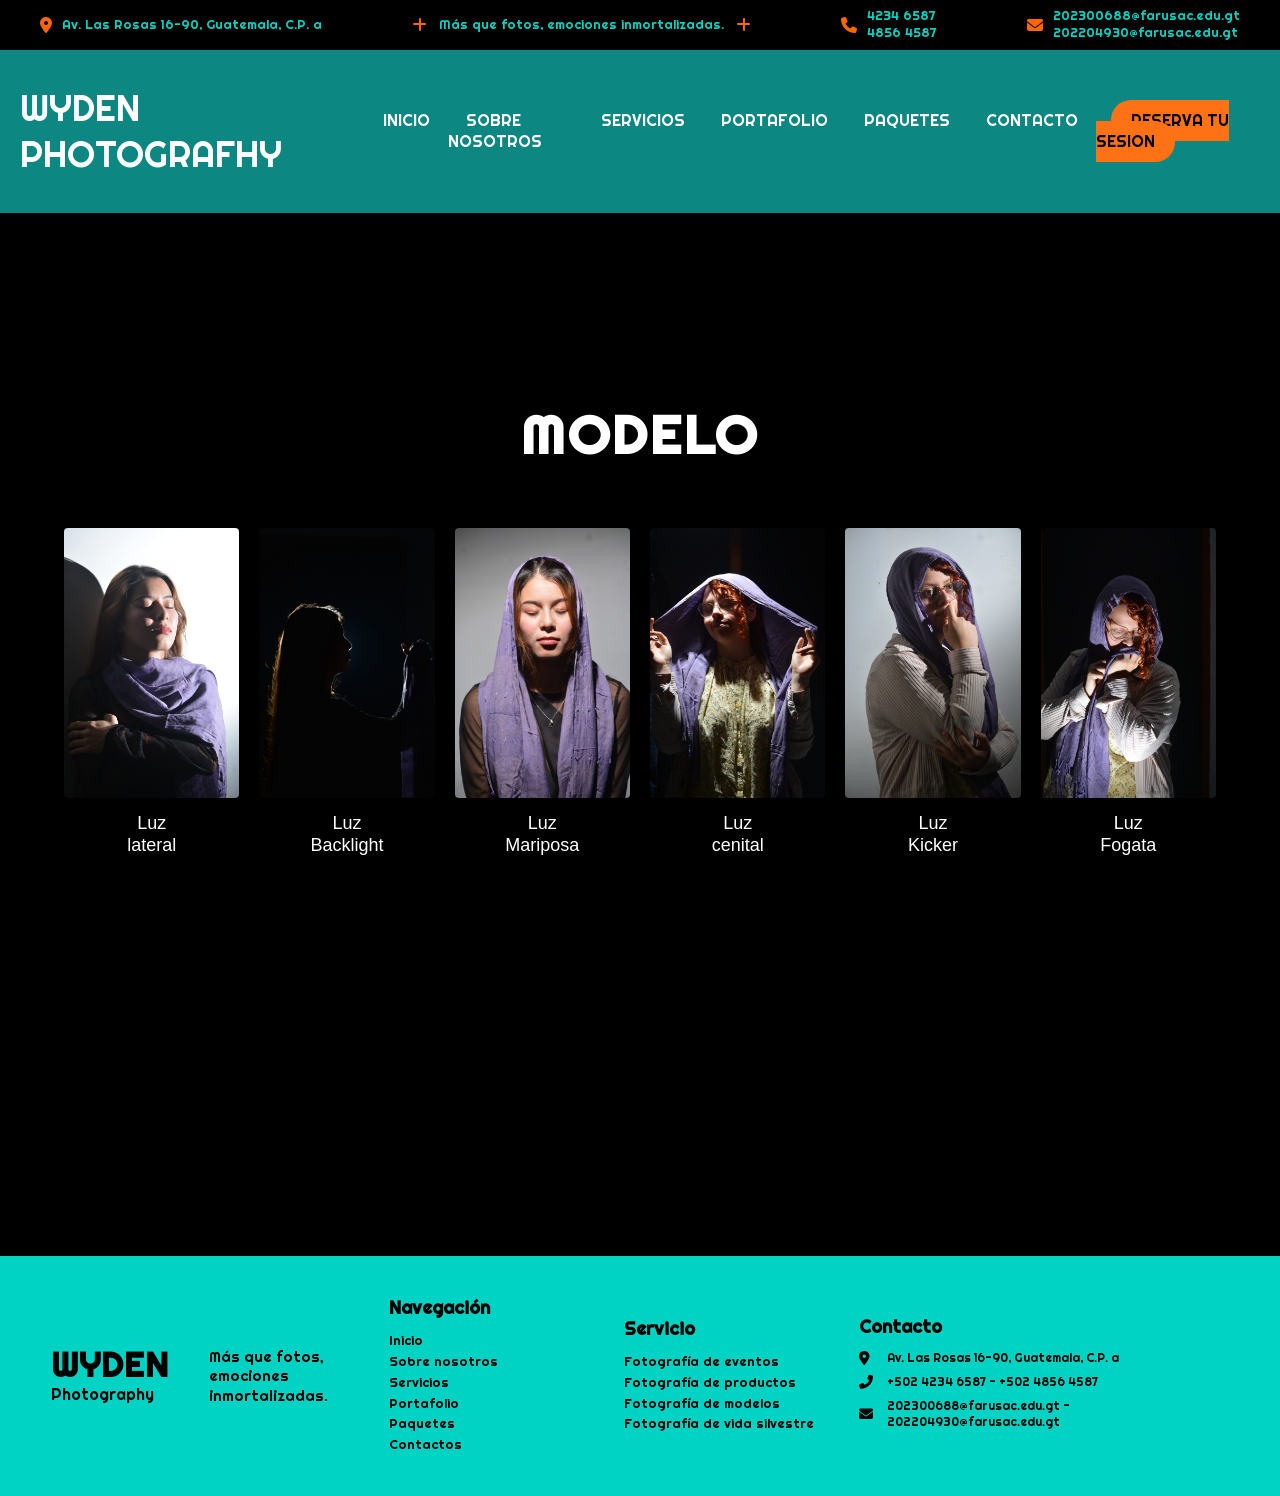
==== paginasHtml/modelo.html @ e8937793 "Pagina con botones de servicio terminada" ====
<html lang="en">
<head>
    <meta charset="UTF-8">
    <meta name="viewport" content="width=device-width, initial-scale=1.0">
    <title>Document</title>
    <link rel="stylesheet" href="../css/index.css">
    <link rel="stylesheet" href="https://cdnjs.cloudflare.com/ajax/libs/font-awesome/6.5.1/css/all.min.css">
</head>
<body>
      <!-- Menu Header -->
    <div class="contenedor-header">
            <div class="top-bar">
    <!-- Ubicación -->
    <div class="top-item">
        <i class="fa-solid fa-location-dot icon-orange"></i>
        <span>Av. Las Rosas 16-90, Guatemala, C.P. a</span>
    </div>

    <!-- Slogan central -->
    <div class="top-slogan">
        <i class="fa-solid fa-plus icon-orange"></i>
        <span>Más que fotos, emociones inmortalizadas.</span>
        <i class="fa-solid fa-plus icon-orange"></i>
    </div>

    <!-- Teléfonos -->
    <div class="top-item">
        <i class="fa-solid fa-phone icon-orange"></i>
        <div class="text-group">
            <span>4234 6587</span>
            <span>4856 4587</span>
        </div>
    </div>

    <!-- Correos -->
    <div class="top-item">
        <i class="fa-solid fa-envelope icon-orange"></i>
        <div class="text-group">
            <span>202300688@farusac.edu.gt</span>
            <span>202204930@farusac.edu.gt</span>
        </div>
    </div>
</div>
      <header>
        <div class="logo">
          <a href="#">WYDEN PHOTOGRAFHY</a>
        </div>
        <nav id="nav">
          <ul>
            <li><a href="../index.html" onclick="seleccionar()">INICIO</a></li>
            <li><a href="../index.html" onclick="seleccionar()">SOBRE NOSOTROS</a></li>
            <li><a href="../index.html" onclick="seleccionar()">SERVICIOS</a></li>
            <li>
              <a href="../index.html" onclick="seleccionar()">PORTAFOLIO</a>
            </li>
             <li><a href="../index.html" onclick="seleccionar()">PAQUETES</a></li>
            <li><a href="../index.html" onclick="seleccionar()">CONTACTO</a></li>
             <li><a class="reserva" href="../index.html" onclick="seleccionar()">RESERVA TU SESION</a></li>
          </ul>
        </nav>
        <div class="nav-responsible" onclick="mostrarOcultarMenu()">
          <i class="fa-solid fa-bars"></i>
        </div>
      </header>
    </div>
    <!-- Sección Detalle: Modelo -->
<section id="detalle-modelo" class="seccion-modelo">
    <div class="modelo-container">
        
        <!-- Título principal -->
        <h2 class="modelo-titulo">MODELO</h2>

        <!-- Galería de 6 imágenes en fila con subtítulo -->
        <div class="modelo-galeria">
            
            <!-- Tarjeta 1 -->
            <div class="modelo-card">
                <div class="modelo-img-box">
                    <img src="../img/imgEventos/modelo/imgModelo1.jpg" alt="Luz lateral">
                </div>
                <p class="modelo-etiqueta">Luz<br>lateral</p>
            </div>

            <!-- Tarjeta 2 -->
            <div class="modelo-card">
                <div class="modelo-img-box">
                    <img src="../img/imgEventos/modelo/imgModelo2.jpg" alt="Luz Backlight">
                </div>
                <p class="modelo-etiqueta">Luz<br>Backlight</p>
            </div>

            <!-- Tarjeta 3 -->
            <div class="modelo-card">
                <div class="modelo-img-box">
                    <img src="../img/imgEventos/modelo/imgModelo3.jpg" alt="Luz Mariposa">
                </div>
                <p class="modelo-etiqueta">Luz<br>Mariposa</p>
            </div>

            <!-- Tarjeta 4 -->
            <div class="modelo-card">
                <div class="modelo-img-box">
                    <img src="../img/imgEventos/modelo/imgModelo4.jpg" alt="Luz cenital">
                </div>
                <p class="modelo-etiqueta">Luz<br>cenital</p>
            </div>

            <!-- Tarjeta 5 -->
            <div class="modelo-card">
                <div class="modelo-img-box">
                    <img src="../img/imgEventos/modelo/imgModelo5.jpg" alt="Luz Kicker">
                </div>
                <p class="modelo-etiqueta">Luz<br>Kicker</p>
            </div>

            <!-- Tarjeta 6 -->
            <div class="modelo-card">
                <div class="modelo-img-box">
                    <img src="../img/imgEventos/modelo/imgModelo6.jpg" alt="Luz Fogata">
                </div>
                <p class="modelo-etiqueta">Luz<br>Fogata</p>
            </div>

        </div>
    </div>
</section>
</body>

<!-- Footer Final -->
<footer class="site-footer">
    <div class="footer-container">
        
        <!-- Columna 1: Marca y Lema -->
        <div class="footer-col brand-col">
            <div class="footer-logo-title">
                <h2>WYDEN</h2>
                <span>Photography</span>
            </div>
            <p class="footer-slogan">Más que fotos, emociones inmortalizadas.</p>
        </div>

        <!-- Columna 2: Navegación -->
        <div class="footer-col">
            <h3>Navegación</h3>
            <ul>
                <li><a href="#inicio">Inicio</a></li>
                <li><a href="#sobre-nosotros">Sobre nosotros</a></li>
                <li><a href="#servicios">Servicios</a></li>
                <li><a href="#portafolio">Portafolio</a></li>
                <li><a href="#paquetes">Paquetes</a></li>
                <li><a href="#contactos">Contactos</a></li>
            </ul>
        </div>

        <!-- Columna 3: Servicios -->
        <div class="footer-col">
            <h3>Servicio</h3>
            <ul>
                <li>Fotografía de eventos</li>
                <li>Fotografía de productos</li>
                <li>Fotografía de modelos</li>
                <li>Fotografía de vida silvestre</li>
            </ul>
        </div>

        <!-- Columna 4: Contacto con Iconos -->
        <div class="footer-col contacto-col">
            <h3>Contacto</h3>
            <div class="contacto-item">
                <i class="fas fa-map-marker-alt"></i>
                <span>Av. Las Rosas 16-90, Guatemala, C.P. a</span>
            </div>
            <div class="contacto-item">
                <i class="fas fa-phone-alt"></i>
                <span>+502 4234 6587 - +502 4856 4587</span>
            </div>
            <div class="contacto-item">
                <i class="fas fa-envelope"></i>
                <span>202300688@farusac.edu.gt - 202204930@farusac.edu.gt</span>
            </div>
        </div>

    </div>
</footer>
</html>
---- css/index.css ----
@charset "UTF-8";
@import url("https://fonts.googleapis.com/css2?family=Righteous&family=Work+Sans:wght@100;300;400;600;800&display=swap");
* {
  box-sizing: border-box;
  font-family: "Righteous";
  margin: 0;
  padding: 0;
}

html {
  scroll-behavior: smooth;
}

.contenedor-header {
  background: #0d8781;
  position: fixed;
  width: 100%;
  top: 0;
  left: 0;
  z-index: 99;
  border-bottom: 1px solid #0d8781;
}
.contenedor-header header {
  max-width: 100%;
  margin: 20px auto;
  display: flex;
  justify-content: space-between;
  align-items: center;
  padding: 15px 20px;
}
.contenedor-header header .logo a {
  font-family: "Righteous";
  font-size: 36px;
  color: #ffffff;
  text-decoration: none;
}
.contenedor-header header ul {
  display: flex;
  list-style: none;
}
.contenedor-header header ul .reserva {
  color: #000000;
  background: #fe7115;
  border-radius: 20px;
  padding: 10px 20px;
  transition: 0.5s;
}
.contenedor-header header ul .reserva:hover {
  background: #fff;
}
.contenedor-header header ul .reserva:hover a {
  color: #fe7115;
}
.contenedor-header header nav ul li a {
  text-align: none;
  color: #fff;
  margin: 0 15px;
  padding: 3px;
  transition: 0.5s;
  text-decoration: none;
}
.contenedor-header header nav ul li a:hover {
  color: #fe7115;
}

.nav-responsible {
  background-color: #9fc131;
  color: #fff;
  padding: 5px 10px;
  border-radius: 5px;
  cursor: pointer;
  display: none;
}

.inicio {
  background-image: url("../img/imgBody3.jpg");
  background-repeat: no-repeat;
  background-position: center center;
  background-size: cover;
  height: 100vh;
  width: 100%;
  color: #fff;
  display: flex;
  align-items: center;
}

.contenido-banner {
  position: absolute;
  bottom: 40px;
  left: 5%;
  right: 5%;
  display: flex;
  justify-content: space-between;
  align-items: flex-end;
}

.contenedor-texto {
  max-width: 550px;
}

.contenedor-texto p {
  color: #fff;
  font-size: 20px;
  line-height: 1.5;
  margin: 0;
}

.btn-reserva,
.btn-explora {
  padding: 25px 30px;
  border-radius: 15px;
  font-weight: 600;
  font-size: 18px;
  cursor: pointer;
  border: none;
  text-decoration: none;
}

.btn-reserva {
  background-color: #00d2c4;
  color: #111;
  margin-right: 15px;
}
.btn-reserva:hover {
  background-color: transparent;
  color: #fff;
  border: 2px solid #00d2c4;
  padding: 28px 30px;
}

.btn-explora {
  background-color: transparent;
  color: #fff;
  border: 2px solid #00d2c4;
}
.btn-explora:hover {
  background-color: #00d2c4;
  color: #111;
  padding: 28px 30px;
}

/* Barra contenedora superior */
.top-bar {
  background-color: #000000;
  color: #00d2c4; /* Verde turquesa del texto */
  display: flex;
  justify-content: space-between;
  align-items: center;
  padding: 8px 40px;
  font-size: 13px;
  font-family: sans-serif;
}

/* Grupo de icono + texto */
.top-item {
  display: flex;
  align-items: center;
  gap: 10px;
}

/* Slogan central con los signos mas (+) */
.top-slogan {
  display: flex;
  align-items: center;
  gap: 12px;
  font-weight: 500;
}

/* Agrupador de varias líneas de texto (Teléfonos y Correos) */
.text-group {
  display: flex;
  flex-direction: column;
  line-height: 1.3;
}

/* Color naranja para los iconos */
.icon-orange {
  color: #ff6600; /* Tono naranja corporativo */
  font-size: 16px;
}

/* Sección contenedora general */
.sobre-nosotros {
  background-color: #000000;
  color: #ffffff;
  padding: 500px 5%; /* Espaciado superior/inferior para dar aire a la sección */
}

/* Distribución en dos columnas */
.nosotros-container {
  max-width: 1200px;
  margin: 0 auto;
  display: grid;
  grid-template-columns: 1fr 1fr; /* Divide el contenedor en dos partes iguales */
  gap: 100px; /* Espacio entre la columna izquierda y derecha */
  align-items: center;
}

/* --- Columna Izquierda --- */
.nosotros-frase h2 {
  font-size: 42px;
  font-weight: 800; /* Tipografía gruesa similar a 'Righteous' o 'Montserrat ExtraBold' */
  line-height: 1.2;
  margin-bottom: 30px;
  letter-spacing: -0.5px;
}

.nosotros-frase .autor {
  font-size: 16px;
  color: #d1d1d1;
  font-weight: 400;
}

/* --- Columna Derecha --- */
.nosotros-info h3 {
  font-size: 26px;
  font-weight: 800;
  margin-bottom: 25px;
  letter-spacing: 1px;
}

.nosotros-info p {
  font-size: 16px;
  line-height: 1.6;
  color: #e0e0e0;
  margin-bottom: 20px;
  font-family: "Work Sans", sans-serif; /* Tipografía limpia para párrafos largos */
}

/* Elimina el margen del último párrafo */
.nosotros-info p:last-child {
  margin-bottom: 0;
}

/* --- Diseño Adaptable para Celulares --- */
@media (max-width: 768px) {
  .nosotros-container {
    grid-template-columns: 1fr; /* En pantallas pequeñas se coloca una sobre otra */
    gap: 40px;
  }
  .nosotros-frase h2 {
    font-size: 32px;
  }
}
/* Estilo general de la sección */
/* Estilo general de la sección con fondo turquesa y texto negro */
.seccion-servicios {
  background-color: #0d8781; /* Fondo turquesa */
  color: #000000; /* Texto negro general */
  padding: 200px 5%;
}

.servicios-container {
  max-width: 1300px;
  margin: 0 auto;
}

/* Título de la sección */
.servicios-header h2 {
  font-size: 36px;
  font-weight: 800;
  letter-spacing: 1px;
  margin-bottom: 20px;
  color: #ffffff; /* Título negro */
}

/* Párrafo descriptivo superior */
.servicios-descripcion {
  font-size: 18px;
  line-height: 1.6;
  color: #ffffff; /* Texto descriptivo negro/oscuro */
  max-width: 800px;
  margin-bottom: 50px;
  font-family: "Work Sans", sans-serif;
}

/* Cuadrícula para las 4 tarjetas */
.tarjetas-grid {
  display: grid;
  grid-template-columns: repeat(4, 1fr);
  gap: 30px;
}

/* Estilo individual de cada tarjeta */
.tarjeta {
  display: flex;
  flex-direction: column;
  align-items: center;
  text-align: center;
}

/* Contenedor de la imagen con esquinas redondeadas */
.imagen-contenedor {
  width: 100%;
  height: 280px;
  border-radius: 25px;
  overflow: hidden;
  margin-bottom: 20px;
  background-color: #e0e0e0;
}

.imagen-contenedor img {
  width: 100%;
  height: 100%;
  -o-object-fit: cover;
     object-fit: cover;
  transition: transform 0.4s ease;
}

.tarjeta:hover img {
  transform: scale(1.05);
}

/* Títulos de los servicios en negro */
.tarjeta h3 {
  font-size: 20px;
  font-weight: 700;
  margin-bottom: 12px;
  color: #ffffff;
}

/* Descripciones de los servicios en negro */
.tarjeta p {
  font-size: 16px;
  line-height: 1.5;
  color: #ffffff;
  font-family: "Work Sans", sans-serif;
}

.portafolio-container {
  background-color: #000000; /* Fondo turquesa */
  color: #ffffff; /* Texto negro general */
  padding: 200px 5%;
}
.portafolio-container .portafolio-header {
  margin-bottom: 2%;
}
.portafolio-container .portafolio-header h2 {
  margin-bottom: 10px;
}

/* --- DISEÑO DE MOSAICO DE 5 COLUMNAS Y 3 FILAS --- */
.portafolio-grid {
  display: grid;
  grid-template-columns: repeat(5, 1fr); /* 5 columnas iguales */
  grid-template-rows: repeat(3, 250px); /* 3 filas estables */
  gap: 15px;
}

.portafolio-grid .item {
  border-radius: 20px;
  overflow: hidden;
  background-color: #1a1a1a;
}

.portafolio-grid .item img {
  width: 100%;
  height: 100%;
  -o-object-fit: cover;
     object-fit: cover;
  transition: transform 0.4s ease;
}

.portafolio-grid .item:hover img {
  transform: scale(1.04);
}

/* --- DISTRIBUCIÓN EXACTA DE LAS 15 FOTOS (5 columnas x 3 filas) --- */
/* Fila 1 (Fotos 1 a 5) */
.item-1 {
  grid-column: 1/2;
  grid-row: 1/2;
}

.item-2 {
  grid-column: 2/3;
  grid-row: 1/2;
}

.item-3 {
  grid-column: 3/4;
  grid-row: 1/2;
}

.item-4 {
  grid-column: 4/5;
  grid-row: 1/2;
}

.item-5 {
  grid-column: 5/6;
  grid-row: 1/2;
}

/* Fila 2 (Fotos 6 a 10) */
.item-6 {
  grid-column: 1/2;
  grid-row: 2/3;
}

.item-7 {
  grid-column: 2/3;
  grid-row: 2/3;
}

.item-8 {
  grid-column: 3/4;
  grid-row: 2/3;
}

.item-9 {
  grid-column: 4/5;
  grid-row: 2/3;
}

.item-10 {
  grid-column: 5/6;
  grid-row: 2/3;
}

/* Fila 3 (Fotos 11 a 15) */
.item-11 {
  grid-column: 1/2;
  grid-row: 3/4;
}

.item-12 {
  grid-column: 2/3;
  grid-row: 3/4;
}

.item-13 {
  grid-column: 3/4;
  grid-row: 3/4;
}

.item-14 {
  grid-column: 4/5;
  grid-row: 3/4;
}

.item-15 {
  grid-column: 5/6;
  grid-row: 3/4;
}

/* --- Adaptabilidad móvil --- */
@media (max-width: 1024px) {
  .portafolio-grid {
    grid-template-columns: repeat(2, 1fr);
    grid-template-rows: auto;
  }
  .portafolio-grid .item {
    height: 200px;
  }
}
/* Estilo general de la sección de paquetes */
.seccion-paquetes {
  background-color: #000000;
  color: #ffffff;
  padding: 250px 4%;
  width: 100%;
  box-sizing: border-box;
}

.paquetes-container {
  max-width: 1500px;
  margin: 0 auto;
}

.paquetes-header {
  margin-bottom: 50px;
}

.paquetes-header h2 {
  font-size: 36px;
  font-weight: 800;
  letter-spacing: 1px;
  margin-bottom: 10px;
}

.paquetes-header p {
  font-size: 16px;
  color: #d1d1d1;
  font-family: "Work Sans", sans-serif;
}

/* Cuadrícula de 6 columnas para las tarjetas */
.paquetes-grid {
  display: grid;
  grid-template-columns: repeat(6, 1fr);
  gap: 20px;
}

/* Estilo de cada tarjeta */
.paquete-card {
  display: flex;
  flex-direction: column;
  align-items: center;
  cursor: pointer;
}

/* Contenedor de la imagen vertical */
.paquete-img-container {
  position: relative;
  width: 100%;
  height: 380px; /* Altura vertical ideal */
  border-radius: 12px;
  overflow: hidden;
  background-color: #1a1a1a;
}

.paquete-img-container img {
  width: 100%;
  height: 100%;
  -o-object-fit: cover;
     object-fit: cover;
  -o-object-position: center 0%;
     object-position: center 0%; /* Cambia este valor: entre más bajo el porcentaje (ej. 10% o 0%), más se subirá la imagen */
  transition: transform 0.4s ease;
}

.paquete-card:hover img {
  transform: scale(1.05);
}

/* Capa de color inferior (efecto diagonal / superposición) */
.paquete-overlay {
  position: absolute;
  bottom: 0;
  left: 0;
  width: 100%;
  height: 55%; /* Ocupa la mitad inferior */
  display: flex;
  flex-direction: column;
  justify-content: center;
  align-items: center;
  text-align: center;
  padding: 20px 10px;
  box-sizing: border-box;
  /* Recorte diagonal superior similar a la imagen de referencia */
  clip-path: polygon(0 25%, 100% 0%, 100% 100%, 0% 100%);
}

/* Colores de fondo de los overlays */
.paquete-overlay.naranja {
  background-color: #d35400; /* Color naranja institucional */
  color: #ffffff;
}

.paquete-overlay.turquesa {
  background-color: #00d2c4; /* Color turquesa de tu marca */
  color: #000000;
}

/* Tipografía dentro del botón/overlay */
.paquete-overlay h3 {
  font-size: 18px;
  font-weight: 800;
  margin-bottom: 4px;
  letter-spacing: 0.5px;
}

.paquete-overlay span {
  font-size: 10px;
  font-weight: 700;
  letter-spacing: 0.5px;
  font-family: "Work Sans", sans-serif;
}

/* Título debajo de cada tarjeta */
.paquete-titulo {
  margin-top: 20px;
  font-size: 18px;
  font-weight: 700;
  text-align: center;
  color: #ffffff;
}

/* --- Adaptabilidad para pantallas más pequeñas --- */
@media (max-width: 1200px) {
  .paquetes-grid {
    grid-template-columns: repeat(3, 1fr);
    gap: 30px;
  }
}
@media (max-width: 768px) {
  .paquetes-grid {
    grid-template-columns: repeat(2, 1fr);
  }
}
@media (max-width: 480px) {
  .paquetes-grid {
    grid-template-columns: 1fr;
  }
}
/* Estilo general de la sección de contacto */
.seccion-contacto {
  background-color: #0d8781;
  color: #ffffff;
  padding: 300px 8%;
  width: 100%;
  box-sizing: border-box;
}

.contacto-container {
  max-width: 1400px;
  margin: 0 auto;
  display: grid;
  grid-template-columns: 1fr 1fr; /* Dos columnas simétricas */
  gap: 80px;
  align-items: start;
}

/* --- Columna Izquierda --- */
.contacto-col-left {
  display: flex;
  flex-direction: column;
}

.contacto-logo {
  width: 90px;
  margin-bottom: 15px;
}

.contacto-logo img {
  width: 100%;
  -o-object-fit: contain;
     object-fit: contain;
  color: #ffffff;
  width: 200px;
}

.contacto-brand {
  font-size: 38px;
  font-weight: 800;
  letter-spacing: 2px;
  margin: 0;
  line-height: 1;
}

.contacto-subbrand {
  font-size: 18px;
  font-weight: 400;
  color: #ffffff;
  margin-top: 5px;
  margin-bottom: 25px;
  letter-spacing: 1px;
}

.contacto-descripcion {
  font-size: 14px;
  line-height: 1.6;
  color: #ffffff;
  font-family: "Work Sans", sans-serif;
  max-width: 450px;
}

/* --- Columna Derecha --- */
.contacto-col-right h2 {
  font-size: 36px;
  font-weight: 800;
  margin-bottom: 30px;
  letter-spacing: 1px;
}

.contacto-list {
  list-style: none;
  padding: 0;
  margin: 0 0 35px 0;
}

.contacto-list li {
  display: flex;
  align-items: center;
  margin-bottom: 20px;
  font-family: "Work Sans", sans-serif;
  font-size: 14px;
  color: #ffffff;
}

/* Iconos de ubicación, teléfono y correo en color turquesa */
.contacto-list li i {
  color: #00d2c4;
  font-size: 18px;
  width: 30px;
  margin-right: 15px;
  text-align: center;
}

/* Redes Sociales */
.contacto-redes {
  display: flex;
  gap: 15px;
}

.contacto-redes a {
  display: flex;
  justify-content: center;
  align-items: center;
  width: 40px;
  height: 40px;
  border: 2px solid #00d2c4;
  border-radius: 50%;
  color: #00d2c4;
  font-size: 16px;
  text-decoration: none;
  transition: all 0.3s ease;
}

.contacto-redes a:hover {
  background-color: #00d2c4;
  color: #000000;
  transform: translateY(-3px);
}

/* --- Adaptabilidad móvil --- */
@media (max-width: 900px) {
  .contacto-container {
    grid-template-columns: 1fr;
    gap: 50px;
  }
}
/* Estilo general de la sección */
.seccion-reserva {
  background-color: #000000;
  color: #ffffff;
  padding: 80px 5%;
  width: 100%;
  box-sizing: border-box;
}

.reserva-container {
  max-width: 1400px;
  margin: 0 auto;
  display: grid;
  grid-template-columns: 1fr 1fr;
  gap: 80px;
  align-items: center;
}

/* Columna Izquierda */
.reserva-col-left {
  display: flex;
  flex-direction: column;
  align-items: flex-start;
}

.reserva-logo {
  font-size: 50px;
  color: #00d2c4;
  margin-bottom: 20px;
}

.reserva-logo img {
  width: 90px;
  -o-object-fit: contain;
     object-fit: contain;
}

.reserva-col-left h2 {
  font-size: 38px;
  font-weight: 800;
  letter-spacing: 1px;
  margin-bottom: 15px;
}

.reserva-col-left p {
  font-size: 15px;
  color: #cccccc;
  font-family: "Work Sans", sans-serif;
  line-height: 1.6;
  margin-bottom: 35px;
  max-width: 400px;
}

/* Botón Enviar Solicitud */
.btn-enviar {
  background-color: #00d2c4;
  color: #000000;
  font-size: 18px;
  font-weight: 700;
  padding: 16px 45px;
  border: none;
  border-radius: 35px;
  cursor: pointer;
  transition: opacity 0.3s ease;
}

.btn-enviar:hover {
  opacity: 0.9;
}

/* Columna Derecha (Formulario) */
.reserva-col-right {
  width: 100%;
}

.reserva-form {
  display: flex;
  flex-direction: column;
  gap: 20px;
}

/* Campos del formulario: bordes turquesa y diseño totalmente ovalado */
.reserva-form input,
.reserva-form textarea {
  width: 100%;
  background-color: transparent;
  border: 2px solid #00d2c4;
  border-radius: 40px;
  padding: 16px 25px;
  color: #ffffff;
  font-size: 16px;
  font-family: "Work Sans", sans-serif;
  box-sizing: border-box;
  outline: none;
}

.reserva-form textarea {
  border-radius: 25px;
  resize: none;
}

.reserva-form input::-moz-placeholder, .reserva-form textarea::-moz-placeholder {
  color: #ffffff;
  font-weight: 500;
}

.reserva-form input::placeholder,
.reserva-form textarea::placeholder {
  color: #ffffff;
  font-weight: 500;
}

/* --- Adaptabilidad móvil --- */
@media (max-width: 900px) {
  .reserva-container {
    grid-template-columns: 1fr;
    gap: 50px;
  }
}
/* --- ESTILOS DEL FOOTER TURQUESA --- */
.site-footer {
  background-color: #00d2c4; /* Fondo verde turquesa institucional */
  color: #000000; /* Texto e iconos en color negro */
  padding: 40px 4%;
  width: 100%;
  box-sizing: border-box;
  font-family: "Work Sans", sans-serif;
}

.footer-container {
  max-width: 1500px;
  margin: 0 auto;
  display: grid;
  grid-template-columns: 1.5fr 1fr 1fr 1.8fr; /* Proporción de las 4 columnas */
  gap: 30px;
  align-items: center;
}

/* Columna de Marca y Lema */
.footer-col.brand-col {
  display: flex;
  align-items: center;
  gap: 40px;
}

.footer-logo-title h2 {
  font-family: "Righteous", sans-serif;
  font-size: 34px;
  font-weight: 800;
  margin: 0;
  line-height: 1;
  letter-spacing: 1px;
}

.footer-logo-title span {
  display: block;
  font-size: 16px;
  font-weight: 500;
  margin-top: 2px;
}

.footer-slogan {
  font-size: 15px;
  line-height: 1.3;
  max-width: 200px;
  margin: 0;
}

/* Titulares de columna */
.footer-col h3 {
  font-family: "Righteous", sans-serif;
  font-size: 18px;
  font-weight: 700;
  margin: 0 0 12px 0;
}

/* Listas de enlaces y texto */
.footer-col ul {
  list-style: none;
  padding: 0;
  margin: 0;
}

.footer-col ul li {
  font-size: 13px;
  line-height: 1.6;
}

.footer-col ul li a {
  color: #000000;
  text-decoration: none;
  transition: opacity 0.2s;
}

.footer-col ul li a:hover {
  opacity: 0.7;
}

/* Datos de Contacto con Iconos */
.contacto-col .contacto-item {
  display: flex;
  align-items: center;
  gap: 12px;
  font-size: 12px;
  margin-bottom: 8px;
}

.contacto-col .contacto-item i {
  font-size: 14px;
  min-width: 16px;
}

/* --- Adaptabilidad Responsive --- */
@media (max-width: 1024px) {
  .footer-container {
    grid-template-columns: 1fr 1fr;
    gap: 40px;
  }
  .footer-col.brand-col {
    flex-direction: column;
    align-items: flex-start;
    gap: 10px;
  }
}
@media (max-width: 600px) {
  .footer-container {
    grid-template-columns: 1fr;
    gap: 30px;
  }
}
/* Estilos generales de la sección */
.seccion-comunion {
  background-color: #000000;
  color: #ffffff;
  padding: 340px 5%;
  width: 100%;
  box-sizing: border-box;
}

.comunion-container {
  max-width: 1300px;
  margin: 0 auto;
  display: flex;
  flex-direction: column;
  align-items: center;
}

/* Título principal grande */
.comunion-titulo {
  font-family: "Righteous", sans-serif;
  font-size: 48px;
  font-weight: 800;
  letter-spacing: 2px;
  margin-bottom: 60px;
  text-align: center;
}

/* Cuadrícula principal de 3 columnas (Izquierda | Centro | Derecha) */
.comunion-grid {
  display: grid;
  grid-template-columns: 1fr 1fr 1fr;
  gap: 20px;
  width: 100%;
  align-items: stretch;
}

/* Estilo base para cada elemento contenedor de imagen */
.comunion-item {
  border-radius: 12px;
  overflow: hidden;
  background-color: #1a1a1a;
  height: 100%;
}

.comunion-item img {
  width: 100%;
  height: 100%;
  -o-object-fit: cover;
     object-fit: cover;
  display: block;
}

/* Columna Izquierda (Vertical grande) */
.item-grande-izq {
  min-height: 480px;
}

/* Sub-cuadrícula central (2x2 fotos) */
.comunion-subgrid {
  display: grid;
  grid-template-columns: 1fr 1fr;
  grid-template-rows: 1fr 1fr;
  gap: 15px;
}

.comunion-subgrid .comunion-item {
  height: 230px; /* Altura controlada para las 4 fotos del centro */
}

/* Columna Derecha (Vertical grande) */
.item-grande-der {
  min-height: 480px;
}

/* --- Adaptabilidad Responsive para Móviles --- */
@media (max-width: 900px) {
  .comunion-grid {
    grid-template-columns: 1fr;
  }
  .comunion-titulo {
    font-size: 32px;
    margin-bottom: 35px;
  }
  .item-grande-izq,
  .item-grande-der {
    min-height: 350px;
  }
  .comunion-subgrid .comunion-item {
    height: 250px;
  }
}
/* Estilos generales de la sección Quince Años */
.seccion-quince {
  background-color: #000000;
  color: #ffffff;
  padding: 340px 5%;
  width: 100%;
  box-sizing: border-box;
}

.quince-container {
  max-width: 1300px;
  margin: 0 auto;
  display: flex;
  flex-direction: column;
  align-items: center;
}

/* Título principal grande */
.quince-titulo {
  font-family: "Righteous", sans-serif;
  font-size: 48px;
  font-weight: 800;
  letter-spacing: 2px;
  margin-bottom: 60px;
  text-align: center;
}

/* Cuadrícula principal de 3 columnas (Izquierda | Centro | Derecha) */
.quince-grid {
  display: grid;
  grid-template-columns: 1fr 1fr 1fr;
  gap: 20px;
  width: 100%;
  align-items: stretch;
}

/* Estilo base para cada elemento contenedor de imagen */
.quince-item {
  border-radius: 12px;
  overflow: hidden;
  background-color: #1a1a1a;
  height: 100%;
}

.quince-item img {
  width: 100%;
  height: 100%;
  -o-object-fit: cover;
     object-fit: cover;
  display: block;
}

/* Columna Izquierda (Vertical grande) */
.item-grande-izq {
  min-height: 480px;
}

/* Sub-cuadrícula central (2 fotos apiladas verticalmente) */
.quince-subgrid {
  display: grid;
  grid-template-rows: 1fr 1fr;
  gap: 15px;
}

.quince-subgrid .quince-item {
  height: 232px; /* Altura controlada para las 2 fotos del centro */
}

/* Columna Derecha (Vertical grande) */
.item-grande-der {
  min-height: 480px;
}

/* --- Adaptabilidad Responsive para Móviles --- */
@media (max-width: 900px) {
  .quince-grid {
    grid-template-columns: 1fr;
  }
  .quince-titulo {
    font-size: 32px;
    margin-bottom: 35px;
  }
  .item-grande-izq,
  .item-grande-der {
    min-height: 350px;
  }
  .quince-subgrid .quince-item {
    height: 250px;
  }
}
/* Estilos generales de la sección Graduaciones */
.seccion-graduaciones {
  background-color: #000000;
  color: #ffffff;
  padding: 340px 5%;
  width: 100%;
  box-sizing: border-box;
}

.graduaciones-container {
  max-width: 1100px;
  margin: 0 auto;
  display: flex;
  flex-direction: column;
  align-items: center;
}

/* Título principal */
.graduaciones-titulo {
  font-family: "Righteous", sans-serif;
  font-size: 48px;
  font-weight: 800;
  letter-spacing: 2px;
  margin-bottom: 50px;
  text-align: center;
}

/* Contenedor principal de la galería */
.graduaciones-galeria {
  display: flex;
  flex-direction: column;
  align-items: center;
  gap: 15px;
  width: 100%;
}

/* Estructura común de las filas */
.graduaciones-fila {
  display: grid;
  gap: 12px;
  width: 100%;
  justify-content: center;
}

/* Fila 1: 4 fotos verticales */
.fila-cuatro {
  grid-template-columns: repeat(4, 160px);
}

/* Fila 2: 3 fotos verticales centradas */
.fila-tres {
  grid-template-columns: repeat(3, 170px);
}

/* Fila 3: 2 fotos horizontales anchas */
.fila-dos {
  grid-template-columns: repeat(2, 320px);
}

/* Estilo base de los ítems e imágenes */
.graduaciones-item {
  border-radius: 6px;
  overflow: hidden;
  background-color: #1a1a1a;
}

.fila-cuatro .graduaciones-item,
.fila-tres .graduaciones-item {
  height: 240px;
}

.fila-dos .graduaciones-item {
  height: 210px;
}

.graduaciones-item img {
  width: 100%;
  height: 100%;
  -o-object-fit: cover;
     object-fit: cover;
  display: block;
}

/* --- Adaptabilidad Responsive para Móviles --- */
@media (max-width: 768px) {
  .graduaciones-titulo {
    font-size: 32px;
    margin-bottom: 30px;
  }
  .fila-cuatro {
    grid-template-columns: repeat(2, 1fr);
  }
  .fila-tres {
    grid-template-columns: repeat(1, 1fr);
    max-width: 250px;
  }
  .fila-dos {
    grid-template-columns: 1fr;
  }
  .fila-cuatro .graduaciones-item,
  .fila-tres .graduaciones-item,
  .fila-dos .graduaciones-item {
    height: 260px;
  }
}
/* Estilos generales de la sección Comercial */
.seccion-comercial {
  background-color: #000000;
  color: #ffffff;
  padding: 400px 5%;
  width: 100%;
  box-sizing: border-box;
}

.comercial-container {
  max-width: 1200px;
  margin: 0 auto;
  display: flex;
  flex-direction: column;
  align-items: center;
}

/* Título de la sección */
.comercial-titulo {
  font-family: "Righteous", sans-serif;
  font-size: 54px;
  font-weight: 800;
  letter-spacing: 3px;
  margin-bottom: 60px;
  text-align: center;
}

/* Grid de 5 columnas para la galería */
.comercial-galeria {
  display: grid;
  grid-template-columns: repeat(5, 1fr);
  gap: 20px;
  width: 100%;
  max-width: 1050px;
  justify-content: center;
}

/* Tarjeta individual */
.comercial-card {
  display: flex;
  flex-direction: column;
  align-items: center;
}

/* Contenedor de la imagen */
.comercial-img-box {
  width: 100%;
  height: 270px;
  border-radius: 4px;
  overflow: hidden;
  background-color: #111111;
}

.comercial-img-box img {
  width: 100%;
  height: 100%;
  -o-object-fit: cover;
     object-fit: cover;
  display: block;
}

/* Texto o etiqueta debajo de cada imagen */
.comercial-etiqueta {
  font-family: Arial, sans-serif;
  font-size: 18px;
  color: #ffffff;
  text-align: center;
  margin-top: 15px;
  line-height: 1.2;
  font-weight: 400;
}

/* Adaptabilidad para pantallas más pequeñas / móviles */
@media (max-width: 1024px) {
  .comercial-galeria {
    gap: 12px;
  }
  .comercial-img-box {
    height: 220px;
  }
  .comercial-etiqueta {
    font-size: 15px;
  }
}
@media (max-width: 768px) {
  .comercial-titulo {
    font-size: 36px;
    margin-bottom: 35px;
  }
  .comercial-galeria {
    grid-template-columns: repeat(2, 1fr);
    gap: 25px 15px;
  }
  .comercial-img-box {
    height: 250px;
  }
}
@media (max-width: 480px) {
  .comercial-galeria {
    grid-template-columns: repeat(1, 1fr);
    max-width: 280px;
  }
}
/* Estilos generales de la sección Modelo */
.seccion-modelo {
  background-color: #000000;
  color: #ffffff;
  padding: 400px 5%;
  width: 100%;
  box-sizing: border-box;
}

.modelo-container {
  max-width: 1300px;
  margin: 0 auto;
  display: flex;
  flex-direction: column;
  align-items: center;
}

/* Título de la sección */
.modelo-titulo {
  font-family: "Righteous", sans-serif;
  font-size: 54px;
  font-weight: 800;
  letter-spacing: 3px;
  margin-bottom: 60px;
  text-align: center;
}

/* Grid de 6 columnas para la galería */
.modelo-galeria {
  display: grid;
  grid-template-columns: repeat(6, 1fr);
  gap: 20px;
  width: 100%;
  max-width: 1250px;
  justify-content: center;
}

/* Tarjeta individual */
.modelo-card {
  display: flex;
  flex-direction: column;
  align-items: center;
}

/* Contenedor de la imagen */
.modelo-img-box {
  width: 100%;
  height: 270px;
  border-radius: 4px;
  overflow: hidden;
  background-color: #111111;
}

.modelo-img-box img {
  width: 100%;
  height: 100%;
  -o-object-fit: cover;
     object-fit: cover;
  display: block;
}

/* Etiqueta de texto debajo de cada imagen */
.modelo-etiqueta {
  font-family: Arial, sans-serif;
  font-size: 18px;
  color: #ffffff;
  text-align: center;
  margin-top: 15px;
  line-height: 1.2;
  font-weight: 400;
}

/* Adaptabilidad para pantallas medianas y móviles */
@media (max-width: 1100px) {
  .modelo-galeria {
    grid-template-columns: repeat(3, 1fr);
    gap: 30px 20px;
  }
  .modelo-img-box {
    height: 300px;
  }
}
@media (max-width: 768px) {
  .modelo-titulo {
    font-size: 36px;
    margin-bottom: 35px;
  }
  .modelo-galeria {
    grid-template-columns: repeat(2, 1fr);
    gap: 25px 15px;
  }
  .modelo-img-box {
    height: 260px;
  }
}
@media (max-width: 480px) {
  .modelo-galeria {
    grid-template-columns: repeat(1, 1fr);
    max-width: 280px;
  }
}
/* Estilos generales de la sección Vida Silvestre */
.seccion-silvestre {
  background-color: #000000;
  color: #ffffff;
  padding: 300px 5%;
  width: 100%;
  box-sizing: border-box;
}

.silvestre-container {
  max-width: 1200px;
  margin: 0 auto;
  display: flex;
  flex-direction: column;
  align-items: center;
}

/* Título principal */
.silvestre-titulo {
  font-family: "Righteous", sans-serif;
  font-size: 54px;
  font-weight: 800;
  letter-spacing: 3px;
  margin-bottom: 50px;
  text-align: center;
}

/* Primera cuadrícula (4 columnas iguales arriba) */
.silvestre-grid-1 {
  display: grid;
  grid-template-columns: repeat(4, 1fr);
  gap: 20px;
  width: 100%;
  margin-bottom: 30px;
}

/* Segunda cuadrícula (Diseño de mosaico equilibrado de 2 columnas / 4 elementos) */
.silvestre-grid-2 {
  display: grid;
  grid-template-columns: 1fr 2fr;
  grid-template-rows: repeat(2, 280px);
  gap: 20px;
  width: 100%;
}

/* Estilo base para cada tarjeta de imagen */
.silvestre-item {
  border-radius: 8px;
  overflow: hidden;
  background-color: #111111;
  height: 100%;
}

.silvestre-grid-1 .silvestre-item {
  height: 300px;
}

.silvestre-item img {
  width: 100%;
  height: 100%;
  -o-object-fit: cover;
     object-fit: cover;
  display: block;
}

/* --- Adaptabilidad Responsive para Móviles --- */
@media (max-width: 900px) {
  .silvestre-grid-1 {
    grid-template-columns: repeat(2, 1fr);
  }
  .silvestre-grid-2 {
    grid-template-columns: 1fr;
    grid-template-rows: auto;
  }
  .silvestre-grid-2 .silvestre-item {
    height: 280px;
  }
  .silvestre-titulo {
    font-size: 36px;
    margin-bottom: 35px;
  }
}
@media (max-width: 480px) {
  .silvestre-grid-1 {
    grid-template-columns: 1fr;
  }
}/*# sourceMappingURL=index.css.map */
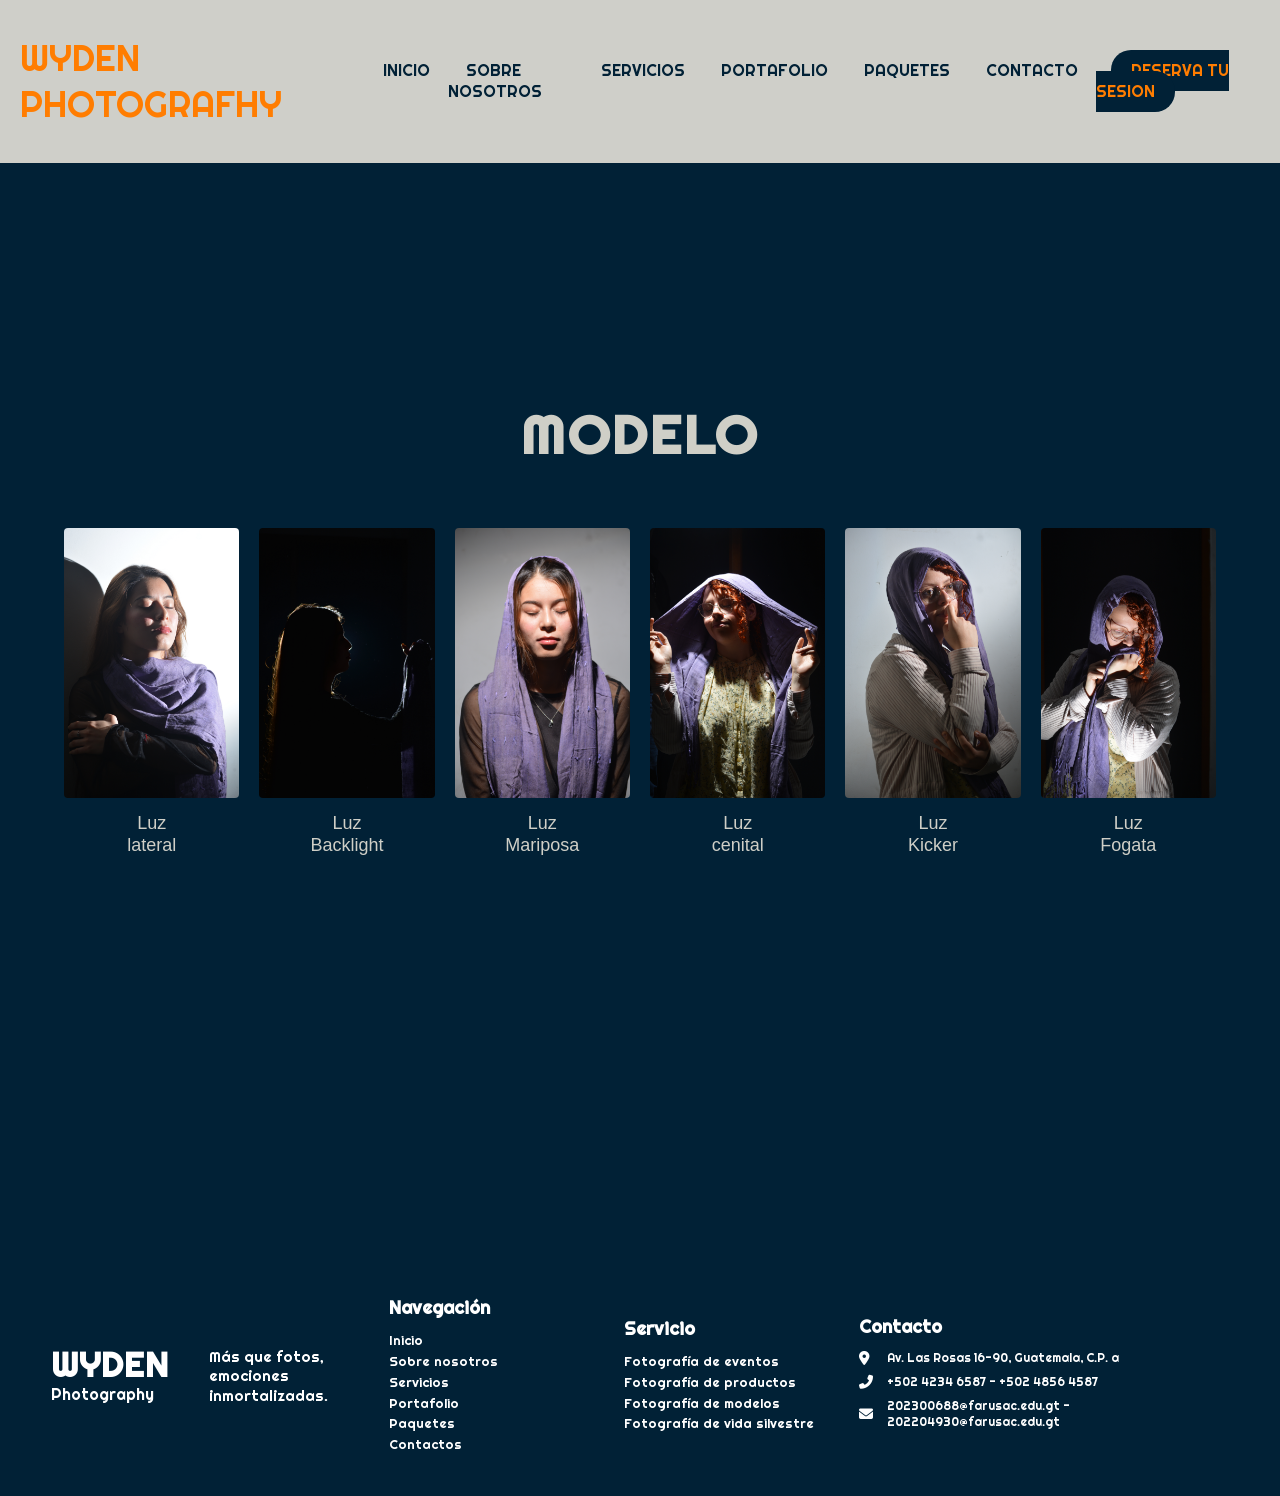
==== commit 0490b63f: "Eliminacion header de header y cambio de colores total" ====
--- a/paginasHtml/modelo.html
+++ b/paginasHtml/modelo.html
@@ -9,38 +9,6 @@
 <body>
       <!-- Menu Header -->
     <div class="contenedor-header">
-            <div class="top-bar">
-    <!-- Ubicación -->
-    <div class="top-item">
-        <i class="fa-solid fa-location-dot icon-orange"></i>
-        <span>Av. Las Rosas 16-90, Guatemala, C.P. a</span>
-    </div>
-
-    <!-- Slogan central -->
-    <div class="top-slogan">
-        <i class="fa-solid fa-plus icon-orange"></i>
-        <span>Más que fotos, emociones inmortalizadas.</span>
-        <i class="fa-solid fa-plus icon-orange"></i>
-    </div>
-
-    <!-- Teléfonos -->
-    <div class="top-item">
-        <i class="fa-solid fa-phone icon-orange"></i>
-        <div class="text-group">
-            <span>4234 6587</span>
-            <span>4856 4587</span>
-        </div>
-    </div>
-
-    <!-- Correos -->
-    <div class="top-item">
-        <i class="fa-solid fa-envelope icon-orange"></i>
-        <div class="text-group">
-            <span>202300688@farusac.edu.gt</span>
-            <span>202204930@farusac.edu.gt</span>
-        </div>
-    </div>
-</div>
       <header>
         <div class="logo">
           <a href="#">WYDEN PHOTOGRAFHY</a>
--- a/css/index.css
+++ b/css/index.css
@@ -12,13 +12,13 @@
 }
 
 .contenedor-header {
-  background: #0d8781;
+  background: #CFCFC9;
   position: fixed;
   width: 100%;
   top: 0;
   left: 0;
   z-index: 99;
-  border-bottom: 1px solid #0d8781;
+  border-bottom: 1px solid #CFCFC9;
 }
 .contenedor-header header {
   max-width: 100%;
@@ -31,7 +31,7 @@
 .contenedor-header header .logo a {
   font-family: "Righteous";
   font-size: 36px;
-  color: #ffffff;
+  color: #FF7D01;
   text-decoration: none;
 }
 .contenedor-header header ul {
@@ -39,8 +39,8 @@
   list-style: none;
 }
 .contenedor-header header ul .reserva {
-  color: #000000;
-  background: #fe7115;
+  color: #FF7D01;
+  background: #012136;
   border-radius: 20px;
   padding: 10px 20px;
   transition: 0.5s;
@@ -49,18 +49,18 @@
   background: #fff;
 }
 .contenedor-header header ul .reserva:hover a {
-  color: #fe7115;
+  color: #FF7D01;
 }
 .contenedor-header header nav ul li a {
   text-align: none;
-  color: #fff;
+  color: #012136;
   margin: 0 15px;
   padding: 3px;
   transition: 0.5s;
   text-decoration: none;
 }
 .contenedor-header header nav ul li a:hover {
-  color: #fe7115;
+  color: #FF7D01;
 }
 
 .nav-responsible {
@@ -73,7 +73,8 @@
 }
 
 .inicio {
-  background-image: url("../img/imgBody3.jpg");
+  background-image: url("../img/imgBody4.jpeg");
+  margin-top: 0px;
   background-repeat: no-repeat;
   background-position: center center;
   background-size: cover;
@@ -117,32 +118,32 @@
 }
 
 .btn-reserva {
-  background-color: #00d2c4;
-  color: #111;
+  background-color: #FF7D01;
+  color: #fff;
   margin-right: 15px;
 }
 .btn-reserva:hover {
   background-color: transparent;
   color: #fff;
-  border: 2px solid #00d2c4;
+  border: 2px solid #CFCFC9;
   padding: 28px 30px;
 }
 
 .btn-explora {
   background-color: transparent;
   color: #fff;
-  border: 2px solid #00d2c4;
+  border: 2px solid #FF7D01;
 }
 .btn-explora:hover {
-  background-color: #00d2c4;
+  background-color: #FF7D01;
   color: #111;
   padding: 28px 30px;
 }
 
 /* Barra contenedora superior */
 .top-bar {
-  background-color: #000000;
-  color: #00d2c4; /* Verde turquesa del texto */
+  background-color: #545333;
+  color: #fff; /* Verde turquesa del texto */
   display: flex;
   justify-content: space-between;
   align-items: center;
@@ -175,13 +176,13 @@
 
 /* Color naranja para los iconos */
 .icon-orange {
-  color: #ff6600; /* Tono naranja corporativo */
+  color: #012136; /* Tono naranja corporativo */
   font-size: 16px;
 }
 
 /* Sección contenedora general */
 .sobre-nosotros {
-  background-color: #000000;
+  background-color: #012136;
   color: #ffffff;
   padding: 500px 5%; /* Espaciado superior/inferior para dar aire a la sección */
 }
@@ -198,6 +199,7 @@
 
 /* --- Columna Izquierda --- */
 .nosotros-frase h2 {
+  color: #000;
   font-size: 42px;
   font-weight: 800; /* Tipografía gruesa similar a 'Righteous' o 'Montserrat ExtraBold' */
   line-height: 1.2;
@@ -207,12 +209,13 @@
 
 .nosotros-frase .autor {
   font-size: 16px;
-  color: #d1d1d1;
+  color: #000;
   font-weight: 400;
 }
 
 /* --- Columna Derecha --- */
 .nosotros-info h3 {
+  color: #000;
   font-size: 26px;
   font-weight: 800;
   margin-bottom: 25px;
@@ -222,7 +225,7 @@
 .nosotros-info p {
   font-size: 16px;
   line-height: 1.6;
-  color: #e0e0e0;
+  color: #000;
   margin-bottom: 20px;
   font-family: "Work Sans", sans-serif; /* Tipografía limpia para párrafos largos */
 }
@@ -245,7 +248,7 @@
 /* Estilo general de la sección */
 /* Estilo general de la sección con fondo turquesa y texto negro */
 .seccion-servicios {
-  background-color: #0d8781; /* Fondo turquesa */
+  background-color: #CFCFC9; /* Fondo turquesa */
   color: #000000; /* Texto negro general */
   padding: 200px 5%;
 }
@@ -261,14 +264,14 @@
   font-weight: 800;
   letter-spacing: 1px;
   margin-bottom: 20px;
-  color: #ffffff; /* Título negro */
+  color: #012136; /* Título negro */
 }
 
 /* Párrafo descriptivo superior */
 .servicios-descripcion {
   font-size: 18px;
   line-height: 1.6;
-  color: #ffffff; /* Texto descriptivo negro/oscuro */
+  color: #012136; /* Texto descriptivo negro/oscuro */
   max-width: 800px;
   margin-bottom: 50px;
   font-family: "Work Sans", sans-serif;
@@ -316,20 +319,20 @@
   font-size: 20px;
   font-weight: 700;
   margin-bottom: 12px;
-  color: #ffffff;
+  color: #012136;
 }
 
 /* Descripciones de los servicios en negro */
 .tarjeta p {
   font-size: 16px;
   line-height: 1.5;
-  color: #ffffff;
+  color: #012136;
   font-family: "Work Sans", sans-serif;
 }
 
 .portafolio-container {
-  background-color: #000000; /* Fondo turquesa */
-  color: #ffffff; /* Texto negro general */
+  background-color: #012136; /* Fondo turquesa */
+  color: #CFCFC7; /* Texto negro general */
   padding: 200px 5%;
 }
 .portafolio-container .portafolio-header {
@@ -456,8 +459,8 @@
 }
 /* Estilo general de la sección de paquetes */
 .seccion-paquetes {
-  background-color: #000000;
-  color: #ffffff;
+  background-color: #CFCFC9;
+  color: #012136;
   padding: 250px 4%;
   width: 100%;
   box-sizing: border-box;
@@ -481,7 +484,7 @@
 
 .paquetes-header p {
   font-size: 16px;
-  color: #d1d1d1;
+  color: #012136;
   font-family: "Work Sans", sans-serif;
 }
 
@@ -544,13 +547,21 @@
 
 /* Colores de fondo de los overlays */
 .paquete-overlay.naranja {
-  background-color: #d35400; /* Color naranja institucional */
+  background-color: #012136; /* Color naranja institucional */
   color: #ffffff;
 }
+.paquete-overlay.naranja:hover {
+  background-color: #012136; /* Color naranja institucional */
+  color: #FF7D01;
+}
 
 .paquete-overlay.turquesa {
-  background-color: #00d2c4; /* Color turquesa de tu marca */
-  color: #000000;
+  background-color: #012136; /* Color turquesa de tu marca */
+  color: #ffffff;
+}
+.paquete-overlay.turquesa:hover {
+  background-color: #012136; /* Color naranja institucional */
+  color: #FF7D01;
 }
 
 /* Tipografía dentro del botón/overlay */
@@ -574,7 +585,7 @@
   font-size: 18px;
   font-weight: 700;
   text-align: center;
-  color: #ffffff;
+  color: #012136;
 }
 
 /* --- Adaptabilidad para pantallas más pequeñas --- */
@@ -596,8 +607,8 @@
 }
 /* Estilo general de la sección de contacto */
 .seccion-contacto {
-  background-color: #0d8781;
-  color: #ffffff;
+  background-color: #012136;
+  color: #CFCFC7;
   padding: 300px 8%;
   width: 100%;
   box-sizing: border-box;
@@ -627,7 +638,7 @@
   width: 100%;
   -o-object-fit: contain;
      object-fit: contain;
-  color: #ffffff;
+  color: #CFCFC7;
   width: 200px;
 }
 
@@ -642,7 +653,7 @@
 .contacto-subbrand {
   font-size: 18px;
   font-weight: 400;
-  color: #ffffff;
+  color: #CFCFC7;
   margin-top: 5px;
   margin-bottom: 25px;
   letter-spacing: 1px;
@@ -651,7 +662,7 @@
 .contacto-descripcion {
   font-size: 14px;
   line-height: 1.6;
-  color: #ffffff;
+  color: #CFCFC7;
   font-family: "Work Sans", sans-serif;
   max-width: 450px;
 }
@@ -676,12 +687,12 @@
   margin-bottom: 20px;
   font-family: "Work Sans", sans-serif;
   font-size: 14px;
-  color: #ffffff;
+  color: #CFCFC7;
 }
 
 /* Iconos de ubicación, teléfono y correo en color turquesa */
 .contacto-list li i {
-  color: #00d2c4;
+  color: #CFCFC9;
   font-size: 18px;
   width: 30px;
   margin-right: 15px;
@@ -700,16 +711,16 @@
   align-items: center;
   width: 40px;
   height: 40px;
-  border: 2px solid #00d2c4;
+  border: 2px solid #CFCFC9;
   border-radius: 50%;
-  color: #00d2c4;
+  color: #CFCFC9;
   font-size: 16px;
   text-decoration: none;
   transition: all 0.3s ease;
 }
 
 .contacto-redes a:hover {
-  background-color: #00d2c4;
+  background-color: #CFCFC9;
   color: #000000;
   transform: translateY(-3px);
 }
@@ -723,8 +734,8 @@
 }
 /* Estilo general de la sección */
 .seccion-reserva {
-  background-color: #000000;
-  color: #ffffff;
+  background-color: #CFCFC9;
+  color: #012136;
   padding: 80px 5%;
   width: 100%;
   box-sizing: border-box;
@@ -748,7 +759,7 @@
 
 .reserva-logo {
   font-size: 50px;
-  color: #00d2c4;
+  color: #012136;
   margin-bottom: 20px;
 }
 
@@ -767,7 +778,7 @@
 
 .reserva-col-left p {
   font-size: 15px;
-  color: #cccccc;
+  color: #012136;
   font-family: "Work Sans", sans-serif;
   line-height: 1.6;
   margin-bottom: 35px;
@@ -776,8 +787,8 @@
 
 /* Botón Enviar Solicitud */
 .btn-enviar {
-  background-color: #00d2c4;
-  color: #000000;
+  background-color: #012136;
+  color: #ffffff;
   font-size: 18px;
   font-weight: 700;
   padding: 16px 45px;
@@ -807,10 +818,10 @@
 .reserva-form textarea {
   width: 100%;
   background-color: transparent;
-  border: 2px solid #00d2c4;
+  border: 4px solid #012136;
   border-radius: 40px;
   padding: 16px 25px;
-  color: #ffffff;
+  color: #012136;
   font-size: 16px;
   font-family: "Work Sans", sans-serif;
   box-sizing: border-box;
@@ -823,13 +834,13 @@
 }
 
 .reserva-form input::-moz-placeholder, .reserva-form textarea::-moz-placeholder {
-  color: #ffffff;
+  color: #012136;
   font-weight: 500;
 }
 
 .reserva-form input::placeholder,
 .reserva-form textarea::placeholder {
-  color: #ffffff;
+  color: #012136;
   font-weight: 500;
 }
 
@@ -842,8 +853,8 @@
 }
 /* --- ESTILOS DEL FOOTER TURQUESA --- */
 .site-footer {
-  background-color: #00d2c4; /* Fondo verde turquesa institucional */
-  color: #000000; /* Texto e iconos en color negro */
+  background-color: #012136; /* Fondo verde turquesa institucional */
+  color: #fff; /* Texto e iconos en color negro */
   padding: 40px 4%;
   width: 100%;
   box-sizing: border-box;
@@ -910,7 +921,7 @@
 }
 
 .footer-col ul li a {
-  color: #000000;
+  color: #ffffff;
   text-decoration: none;
   transition: opacity 0.2s;
 }
@@ -953,8 +964,8 @@
 }
 /* Estilos generales de la sección */
 .seccion-comunion {
-  background-color: #000000;
-  color: #ffffff;
+  background-color: #012136;
+  color: #CFCFC7;
   padding: 340px 5%;
   width: 100%;
   box-sizing: border-box;
@@ -1044,8 +1055,8 @@
 }
 /* Estilos generales de la sección Quince Años */
 .seccion-quince {
-  background-color: #000000;
-  color: #ffffff;
+  background-color: #CFCFC9;
+  color: #012136;
   padding: 340px 5%;
   width: 100%;
   box-sizing: border-box;
@@ -1134,8 +1145,8 @@
 }
 /* Estilos generales de la sección Graduaciones */
 .seccion-graduaciones {
-  background-color: #000000;
-  color: #ffffff;
+  background-color: #012136;
+  color: #CFCFC7;
   padding: 340px 5%;
   width: 100%;
   box-sizing: border-box;
@@ -1239,8 +1250,8 @@
 }
 /* Estilos generales de la sección Comercial */
 .seccion-comercial {
-  background-color: #000000;
-  color: #ffffff;
+  background-color: #012136;
+  color: #CFCFC7;
   padding: 400px 5%;
   width: 100%;
   box-sizing: border-box;
@@ -1302,7 +1313,7 @@
 .comercial-etiqueta {
   font-family: Arial, sans-serif;
   font-size: 18px;
-  color: #ffffff;
+  color: #CFCFC7;
   text-align: center;
   margin-top: 15px;
   line-height: 1.2;
@@ -1342,8 +1353,8 @@
 }
 /* Estilos generales de la sección Modelo */
 .seccion-modelo {
-  background-color: #000000;
-  color: #ffffff;
+  background-color: #012136;
+  color: #CFCFC7;
   padding: 400px 5%;
   width: 100%;
   box-sizing: border-box;
@@ -1405,7 +1416,7 @@
 .modelo-etiqueta {
   font-family: Arial, sans-serif;
   font-size: 18px;
-  color: #ffffff;
+  color: #CFCFC7;
   text-align: center;
   margin-top: 15px;
   line-height: 1.2;
@@ -1443,8 +1454,8 @@
 }
 /* Estilos generales de la sección Vida Silvestre */
 .seccion-silvestre {
-  background-color: #000000;
-  color: #ffffff;
+  background-color: #012136;
+  color: #CFCFC7;
   padding: 300px 5%;
   width: 100%;
   box-sizing: border-box;
@@ -1527,4 +1538,231 @@
   .silvestre-grid-1 {
     grid-template-columns: 1fr;
   }
+}
+/* Estilos Generales de la Sección con tonos de fotografía antigua */
+.packages-section {
+  background-color: #CFCFC7; /* Fondo crema claro principal */
+  color: #012136; /* Texto oscuro cálido para legibilidad óptima */
+  padding: 250px 20px;
+  font-family: "Poppins", sans-serif;
+}
+
+.packages-container {
+  max-width: 1200px;
+  margin: 0 auto;
+  text-align: center;
+}
+
+.section-subtitle {
+  color: #012136; /* Tono topo/gris cálido */
+  font-size: 0.9rem;
+  letter-spacing: 2px;
+  text-transform: uppercase;
+  font-weight: 600;
+}
+
+.section-title {
+  font-size: 2.2rem;
+  margin-top: 5px;
+  margin-bottom: 50px;
+  font-weight: 800;
+  letter-spacing: 1px;
+  color: #012136; /* Tono oliva oscuro profundo */
+}
+
+/* Grid de Tarjetas */
+.pricing-grid {
+  display: grid;
+  grid-template-columns: repeat(auto-fit, minmax(300px, 1fr));
+  gap: 30px;
+  align-items: stretch;
+}
+
+/* Tarjeta Individual */
+.pricing-card {
+  background: #012136; /* Tono arena claro derivado de la paleta */
+  border: 1px solid #CFCFC7; /* Borde sutil en tono arena */
+  border-radius: 16px;
+  padding: 40px 30px;
+  display: flex;
+  flex-direction: column;
+  position: relative;
+  transition: transform 0.3s ease, border-color 0.3s ease;
+  box-shadow: 0 4px 15px rgba(56, 58, 44, 0.05);
+}
+
+.pricing-card:hover {
+  transform: translateY(-8px);
+  border-color: #545333; /* Oliva oscuro al pasar el cursor */
+}
+
+/* Tarjeta Destacada */
+.pricing-card.featured {
+  border: 2px solid #028482; /* Verde oliva oscuro para destacar */
+  background: #012136; /* Variante un poco más cálida para el paquete central */
+  box-shadow: 0 10px 30px rgba(84, 83, 51, 0.15);
+}
+
+.badge {
+  position: absolute;
+  top: -14px;
+  left: 50%;
+  transform: translateX(-50%);
+  background: #028482; /* Verde oliva oscuro */
+  color: #ffffff; /* Texto crema */
+  font-size: 0.75rem;
+  font-weight: 700;
+  padding: 6px 16px;
+  border-radius: 20px;
+  letter-spacing: 1px;
+}
+
+/* Contenido de la Tarjeta */
+.card-title {
+  color: #ffffff; /* Verde oliva oscuro para los títulos de paquetes */
+  font-size: 1.3rem;
+  font-weight: 700;
+  margin-bottom: 15px;
+}
+
+.card-price {
+  font-size: 2.4rem;
+  font-weight: 800;
+  color: #ffffff; /* Tono oliva muy oscuro para destacar el precio con clase */
+  margin-bottom: 25px;
+}
+
+/* Lista de Beneficios */
+.card-features {
+  list-style: none;
+  padding: 0;
+  margin: 0 0 30px 0;
+  text-align: left;
+  flex-grow: 1;
+}
+
+.card-features li {
+  font-size: 0.95rem;
+  color: #ffffff; /* Texto secundario legible y suave */
+  margin-bottom: 14px;
+  line-height: 1.5;
+  display: flex;
+  align-items: flex-start;
+}
+
+.check {
+  color: #ffffff; /* Visto en tono oliva oscuro */
+  font-weight: bold;
+  margin-right: 10px;
+  font-size: 1.1rem;
+}
+
+/* Botones de Acción */
+.btn-card {
+  display: block;
+  padding: 12px 24px;
+  border-radius: 30px;
+  text-decoration: none;
+  font-weight: 600;
+  transition: all 0.3s ease;
+}
+
+.btn-card.outline {
+  border: 1.5px solid #ffffff;
+  color: #ffffff;
+  background: transparent;
+}
+
+.btn-card.outline:hover {
+  background: #ffffff;
+  color: #012136;
+}
+
+.btn-card.primary {
+  background: #028482;
+  color: #ffffff;
+}
+
+.btn-card.primary:hover {
+  background: #ffffff;
+  color: #028482;
+}
+
+/* Sección Sobre Nosotros - Réplica exacta del diseño oscuro */
+.about-section {
+  background-color: #041c2c; /* Azul noche oscuro idéntico a la imagen */
+  color: #ffffff;
+  padding: 400px 20px;
+  font-family: "Poppins", system-ui, -apple-system, sans-serif;
+  width: 100%;
+  box-sizing: border-box;
+}
+
+.about-container {
+  max-width: 900px;
+  margin: 0 auto;
+  display: flex;
+  flex-direction: column;
+  gap: 40px;
+  text-align: left;
+}
+
+/* Cita y barra vertical blanca */
+.about-quote-box {
+  border-left: 4px solid #ffffff; /* Barra blanca limpia */
+  padding-left: 20px;
+  margin-bottom: 10px;
+}
+
+.about-quote {
+  font-size: 3.2rem;
+  font-weight: 700;
+  color: #ffffff;
+  line-height: 1.3;
+  margin: 0 0 12px 0;
+  letter-spacing: -0.5px;
+}
+
+.about-brand {
+  display: block;
+  color: #d97706; /* Color naranja idéntico al logo de la imagen */
+  font-size: 0.95rem;
+  font-weight: 500;
+}
+
+/* Bloque de texto */
+.about-content {
+  display: flex;
+  flex-direction: column;
+  gap: 24px;
+}
+
+.about-title {
+  color: #ffffff;
+  font-size: 1.25rem;
+  font-weight: 800;
+  letter-spacing: 1.5px;
+  margin: 0 0 10px 0;
+  text-transform: uppercase;
+}
+
+.about-text {
+  font-size: 1rem;
+  line-height: 1.6;
+  color: #e2e8f0; /* Blanco suave muy legible */
+  margin: 0;
+  max-width: 750px;
+}
+
+/* Responsivo para celulares */
+@media (max-width: 768px) {
+  .about-section {
+    padding: 60px 20px;
+  }
+  .about-quote {
+    font-size: 1.6rem;
+  }
+  .about-text {
+    font-size: 0.95rem;
+  }
 }/*# sourceMappingURL=index.css.map */
